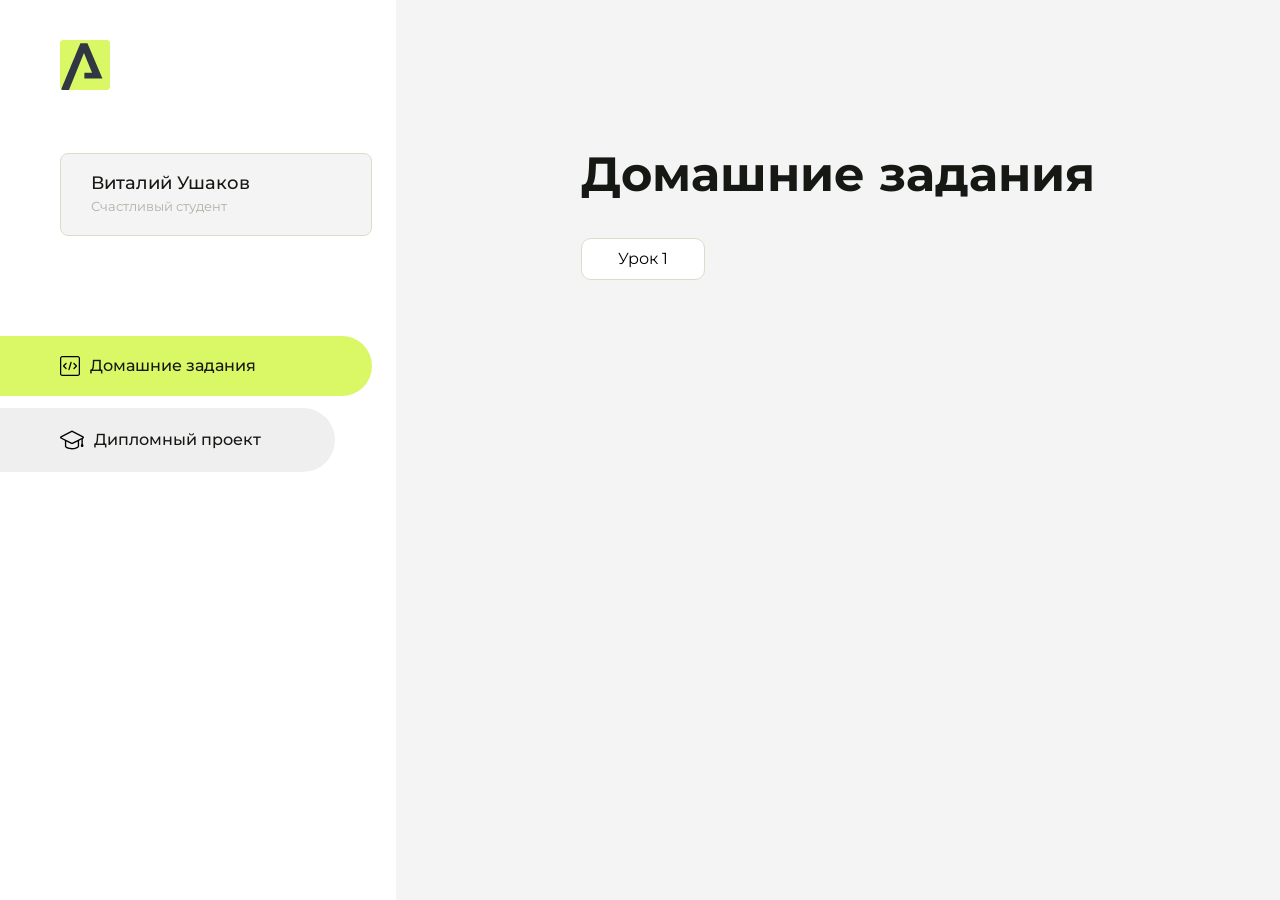
==== index.html @ 98d68523 "Add files via upload" ====
<!DOCTYPE html>
<html lang="en">
<head>
    <meta charset="UTF-8">
    <meta name="viewport" content="width=device-width, initial-scale=1.0">
    <title>Домашняя работа</title>
    <link rel="shortcut icon" href="src/logo.ico" type="image/x-icon">
    <link rel="preconnect" href="https://fonts.googleapis.com">
    <link rel="preconnect" href="https://fonts.gstatic.com" crossorigin>
    <link href="https://fonts.googleapis.com/css2?family=Montserrat:wght@400;500;700&family=Rubik:wght@500&display=swap"
          rel="stylesheet">
    <link rel="stylesheet" href="src/style.css">
</head>
<body id="body">
<div class="overlay" id="overlay"></div>
<div class="layout">
    <div class="burger" id="burger">
        <svg viewBox="0 0 24 24" fill="none" xmlns="http://www.w3.org/2000/svg">
            <g id="SVGRepo_bgCarrier" stroke-width="0"></g>
            <g id="SVGRepo_tracerCarrier" stroke-linecap="round" stroke-linejoin="round"></g>
            <g id="SVGRepo_iconCarrier">
                <path d="M4 18L20 18" stroke="#DAF765" stroke-width="2" stroke-linecap="round"></path>
                <path d="M4 12L20 12" stroke="#DAF765" stroke-width="2" stroke-linecap="round"></path>
                <path d="M4 6L20 6" stroke="#DAF765" stroke-width="2" stroke-linecap="round"></path>
            </g>
        </svg>
    </div>
    <aside class="sidebar" id="sidebar">
        <div class="sidebar__inner">
            <div class="logo">
                <svg width="50" height="50" viewBox="0 0 50 50" fill="none" xmlns="http://www.w3.org/2000/svg">
                    <g clip-path="url(#clip0_513_74730)">
                        <path d="M46.17 -0.257004H3.83C1.57281 -0.257004 -0.257 1.57281 -0.257 3.83V46.17C-0.257 48.4272 1.57281 50.257 3.83 50.257H46.17C48.4272 50.257 50.257 48.4272 50.257 46.17V3.83C50.257 1.57281 48.4272 -0.257004 46.17 -0.257004Z"
                              fill="#DAF765"/>
                        <path d="M24.375 38.4H42.461L27.441 3.1585H20.4355C20.4355 3.1585 6.7895 35.881 1.1945 49.294C2.015 50.0275 3.0945 50.257 3.6945 50.257H8.8445L23.954 13.07L32.0465 32.8285H24.375V38.4Z"
                              fill="#323843"/>
                    </g>
                    <defs>
                        <clipPath id="clip0_513_74730">
                            <rect width="50" height="50" fill="white"/>
                        </clipPath>
                    </defs>
                </svg>
            </div>
            <div class="sidebar__user">
                <div class="sidebar__name">Виталий Ушаков</div>
                <div class="sidebar__text">Счастливый студент</div>
            </div>
            <div class="sidebar__tabs">
                <div class="sidebar__item">
                    <button class="sidebar__button active" id="tasks">
                        <svg xmlns="http://www.w3.org/2000/svg" width="20" height="20" viewBox="0 0 20 20" fill="none">
                            <g clip-path="url(#clip0_704_74543)">
                                <path d="M17.7083 20H2.29167C1.0275 20 0 18.9725 0 17.7083V2.29167C0 1.0275 1.0275 0 2.29167 0H17.7083C18.9725 0 20 1.0275 20 2.29167V17.7083C20 18.9725 18.9725 20 17.7083 20ZM2.29167 1.25C1.7175 1.25 1.25 1.7175 1.25 2.29167V17.7083C1.25 18.2825 1.7175 18.75 2.29167 18.75H17.7083C18.2825 18.75 18.75 18.2825 18.75 17.7083V2.29167C18.75 1.7175 18.2825 1.25 17.7083 1.25H2.29167Z"
                                      fill="black"/>
                                <path d="M6.04167 13.125C5.88167 13.125 5.72167 13.0642 5.6 12.9417L3.1 10.4417C2.85583 10.1975 2.85583 9.80167 3.1 9.5575L5.6 7.0575C5.84417 6.81333 6.24 6.81333 6.48417 7.0575C6.72833 7.30167 6.72833 7.6975 6.48417 7.94167L4.42583 10L6.48417 12.0583C6.72833 12.3025 6.72833 12.6983 6.48417 12.9425C6.36167 13.0642 6.20167 13.125 6.04167 13.125Z"
                                      fill="black"/>
                                <path d="M8.95833 14.1667C8.9 14.1667 8.84 14.1583 8.78167 14.1417C8.45083 14.0442 8.26083 13.6967 8.35833 13.3658L10.4417 6.28251C10.5392 5.95084 10.8892 5.76417 11.2175 5.85917C11.5483 5.95667 11.7383 6.30417 11.6408 6.63501L9.5575 13.7183C9.47833 13.9908 9.22833 14.1667 8.95833 14.1667Z"
                                      fill="black"/>
                                <path d="M13.9583 13.125C13.7983 13.125 13.6383 13.0642 13.5167 12.9417C13.2725 12.6975 13.2725 12.3017 13.5167 12.0575L15.575 9.99916L13.5167 7.94083C13.2725 7.69666 13.2725 7.30083 13.5167 7.05666C13.7608 6.81249 14.1567 6.81249 14.4008 7.05666L16.9008 9.55666C17.145 9.80083 17.145 10.1967 16.9008 10.4408L14.4008 12.9408C14.2783 13.0642 14.1183 13.125 13.9583 13.125Z"
                                      fill="black"/>
                            </g>
                            <defs>
                                <clipPath id="clip0_704_74543">
                                    <rect width="20" height="20" fill="white"/>
                                </clipPath>
                            </defs>
                        </svg>
                        <span>Домашние задания</span></button>
                </div>
                <div class="sidebar__item">
                    <button class="sidebar__button" id="diplom">
                        <svg xmlns="http://www.w3.org/2000/svg" width="24" height="24" viewBox="0 0 24 24" fill="none">
                            <g clip-path="url(#clip0_704_74553)">
                                <path d="M23.2628 10.5971C23.7176 10.365 24 9.90375 24 9.39337C24 8.883 23.7176 8.42175 23.2628 8.18962L12.6135 2.75362C12.2291 2.55824 11.7705 2.55787 11.3854 2.75399L0.736875 8.19C0.282375 8.42175 0 8.883 0 9.39337C0 9.90375 0.282375 10.365 0.736875 10.5971L4.89038 12.7177V18.2074C4.89038 19.8154 8.412 21.393 12 21.393C15.5884 21.393 19.1096 19.815 19.1096 18.2074V12.7174L21.4609 11.517V15.8017L20.901 17.2305C20.7409 17.6389 20.7934 18.0994 21.0405 18.4616C21.2876 18.8246 21.6979 19.041 22.1366 19.041C22.5754 19.041 22.9852 18.8246 23.2324 18.462C23.4795 18.099 23.532 17.6385 23.3719 17.2301L22.8124 15.8021V10.827L23.2628 10.5971ZM17.7623 18.1721C17.6198 18.6375 15.3491 20.0419 12 20.0419C8.65088 20.0419 6.38025 18.6375 6.2415 18.2074V12.3037L6.23887 12.3019C6.23812 12.057 6.1065 11.8207 5.87325 11.7019L1.3515 9.39337L12 3.95737L22.6489 9.39337L12 14.8294L5.87325 11.7019C5.54063 11.5331 4.6695 11.6674 4.5 12C4.33012 12.3322 4.55813 12.5479 4.89038 12.7177L11.3857 16.0331C11.5781 16.1314 11.7889 16.1805 12 16.1805C12.2107 16.1805 12.4222 16.1314 12.6146 16.0331L17.7593 13.407L17.7623 18.1721Z"
                                      fill="black"/>
                            </g>
                            <defs>
                                <clipPath id="clip0_704_74553">
                                    <rect width="24" height="24" fill="white"/>
                                </clipPath>
                            </defs>
                        </svg>
                        <span>Дипломный проект</span></button>
                </div>
            </div>
        </div>

    </aside>
    <div class="content">
        <div class="container">
            <div class="content__block" id="tasksBlock">
                <div class="content__title">Домашние задания</div>
                <ul class="content__list">
                    <li class="content__list-item">
                        <a href="lesson1/index.html">Урок 1</a>
                    </li>
                </ul>
            </div>
            <div class="content__block hidden" id="diplomBlock">
                <div class="content__title">Дипломный проект</div>
                <div class="content__list-diplom">
                    <a href="ПАПКА-С-НОМЕРОМ-УРОКА">Ссылка на ДЗ</a>
                </div>
                <div class="content__decor">
                    <div class="content__decor-text">Давай проверим, чему ты научился!</div>
                    <div class="content__decor-img">
                        <img src="src/decor.png" alt="decor">
                    </div>
                </div>
            </div>
        </div>
    </div>
</div>
<script src="src/index.js"></script>
</body>
</html>
---- src/style.css ----
*{padding: 0;margin: 0;border: 0;}
*,*:before,*:after{-webkit-box-sizing: border-box;box-sizing: border-box;}
:focus,:active{outline: none;}
a:focus,a:active{outline: none;}
nav,footer,header,aside{display: block;}
html,body{
    height:100%;width:100%;
    font-size:100%;line-height:1;-ms-text-size-adjust:100%;-moz-text-size-adjust:100%;-webkit-text-size-adjust:100%;}
input,button,textarea{font-family:inherit;}
input::-ms-clear{display: none;}
button{cursor: pointer;}
button::-moz-focus-inner{padding:0;border:0;}
a,a:visited{text-decoration: none;}
a:hover{text-decoration: none;}
ul li{list-style: none;}
img{vertical-align: top;}
h1,h2,h3,h4,h5,h6{font-size:inherit;font-weight: inherit;}
a{color:inherit;}



body {
    font-family: "Montserrat",SansSerif;
    color: black;
}

body.overflow {
    overflow: hidden;
}



.layout {
    display: -webkit-box;
    display: -ms-flexbox;
    display: flex;
    min-height: 100vh;
}

.sidebar {
    padding: 40px 24px 40px 0;
    -ms-flex-negative: 0;
    flex-shrink: 0;
    background-color: white;
}



.content {
    -webkit-box-flex: 1;
    -ms-flex-positive: 1;
    flex-grow: 1;
    background-color: #F4F4F4;
}

.container {
    display: -webkit-box;
    display: -ms-flexbox;
    display: flex;
    -webkit-box-orient: vertical;
    -webkit-box-direction: normal;
    -ms-flex-direction: column;
    flex-direction: column;
    -webkit-box-pack: center;
    -ms-flex-pack: center;
    justify-content: center;
    -webkit-box-align: center;
    -ms-flex-align: center;
    align-items: center;
    padding: 150px 60px 80px 60px;
}


.logo {
    margin-left: 60px;
    margin-bottom: 60px;
}

.sidebar__user {
    background-color: #F4F4F4;
    padding: 20px 30px;
    margin-left: 60px;
    margin-bottom: 100px;
    border-radius: 8px;
    border: 1px solid #DADEC9;
}

.sidebar__name {
    color:#161814;
    font-size: 18px;
    font-weight: 500;
    margin-bottom: 6px;
}

.sidebar__text {
    color: #AFB1A7;
    font-size: 13px;
    font-weight: 400;
    line-height: 130%; /* 16.9px */
}

.sidebar__item {
    width: 372px;
}

.sidebar__button {
    display: -webkit-box;
    display: -ms-flexbox;
    display: flex;
    -webkit-box-align: center;
    -ms-flex-align: center;
    align-items: center;
    gap: 10px;
    padding: 20px 60px;
    margin-bottom: 12px;
    border-radius: 0px 100px 100px 0px;
    -webkit-transition: all .5s;
    -o-transition: all .5s;
    transition: all .5s;
    cursor: pointer;
    width: 90%;
    color:#161814;
    font-size: 16px;
    font-weight: 500;
}

.sidebar__button.active , .sidebar__button:hover {
    width: 100%;
    background-color: #DAF765;
}


.content__title {
    color: #161814;
    font-size: 48px;
    font-weight: 700;
    margin-bottom: 40px;
}

.content__list {
    display: -webkit-box;
    display: -ms-flexbox;
    display: flex;
    -webkit-box-align: center;
    -ms-flex-align: center;
    align-items: center;
    -ms-flex-wrap: wrap;
    flex-wrap: wrap;
    gap: 20px;
}



.content__list-item  {
    cursor: pointer;
    padding: 12px 18px;
    background-color: #fff;
    border-radius: 10px;
    border: 1px solid #DADEC9;
    -webkit-transition: all .3s;
    -o-transition: all .3s;
    transition: all .3s;
}

.content__list-item:hover,.content__list-diplom:hover {
    background-color: #AFB1A7;
}

li a {
    padding: 12px 18px;

}


.content__list-diplom {
    -webkit-transition: all .3s;
    -o-transition: all .3s;
    transition: all .3s;
    display: inline-block;
    padding: 12px 18px;
    background-color: #fff;
    border-radius: 10px;
    border: 1px solid #DADEC9;
}

.content__decor {
    display: -webkit-box;
    display: -ms-flexbox;
    display: flex;
    -webkit-box-align: center;
    -ms-flex-align: center;
    align-items: center;
}

.content__decor-text {
    color:#BEDD44;
    font-size: 36px;
    font-weight: 700;
    line-height: 110%; /* 39.6px */
}

.content__block {
    max-width: 1200px;
}

.content__block.hidden {
    display: none;
}

.content__decor-img img{
    width: 100%;
}

.burger {
    display: none;
    padding: 5px;
    position: fixed;
    top: 3%;
    right: 7%;
    width: 40px;
    height: 40px;
    background-color: #161814;
    border-radius: 50%;
    z-index: 10;
    border: 1px solid #DAF765;
}

@media (max-width: 768px) {
    .burger {
        display: block;
    }

    .sidebar {
        -webkit-transition: all .3s;
        -o-transition: all .3s;
        transition: all .3s;
        -webkit-transform: translateX(-100%);
        -ms-transform: translateX(-100%);
        transform: translateX(-100%);
        position: fixed;
        top: 0;
        left: 0;
        bottom: 0;
        z-index: 5;
    }

    .sidebar.show {
        -webkit-transform: translateX(0%);
        -ms-transform: translateX(0%);
        transform: translateX(0%);
    }

    .overlay {
        opacity: 0;
        pointer-events: none;
        -webkit-transition: all .3s;
        -o-transition: all .3s;
        transition: all .3s;
        position: absolute;
        top: 0;
        right: 0;
        left: 0;
        bottom: 0;
        z-index: 3;
        background-color: #000000e0;
    }

    .overlay.show {
        opacity: 1;
        pointer-events: all;
    }

    .container {
        padding: 40px 20px;
        min-height: 100%;
    }

    .content__decor {
        margin-top: 20px;
        -webkit-box-orient: vertical;
        -webkit-box-direction: normal;
        -ms-flex-direction: column;
        flex-direction: column;
    }
}

@media (max-width: 400px) {
    .sidebar__user {
        margin-left: 0;
    }
}
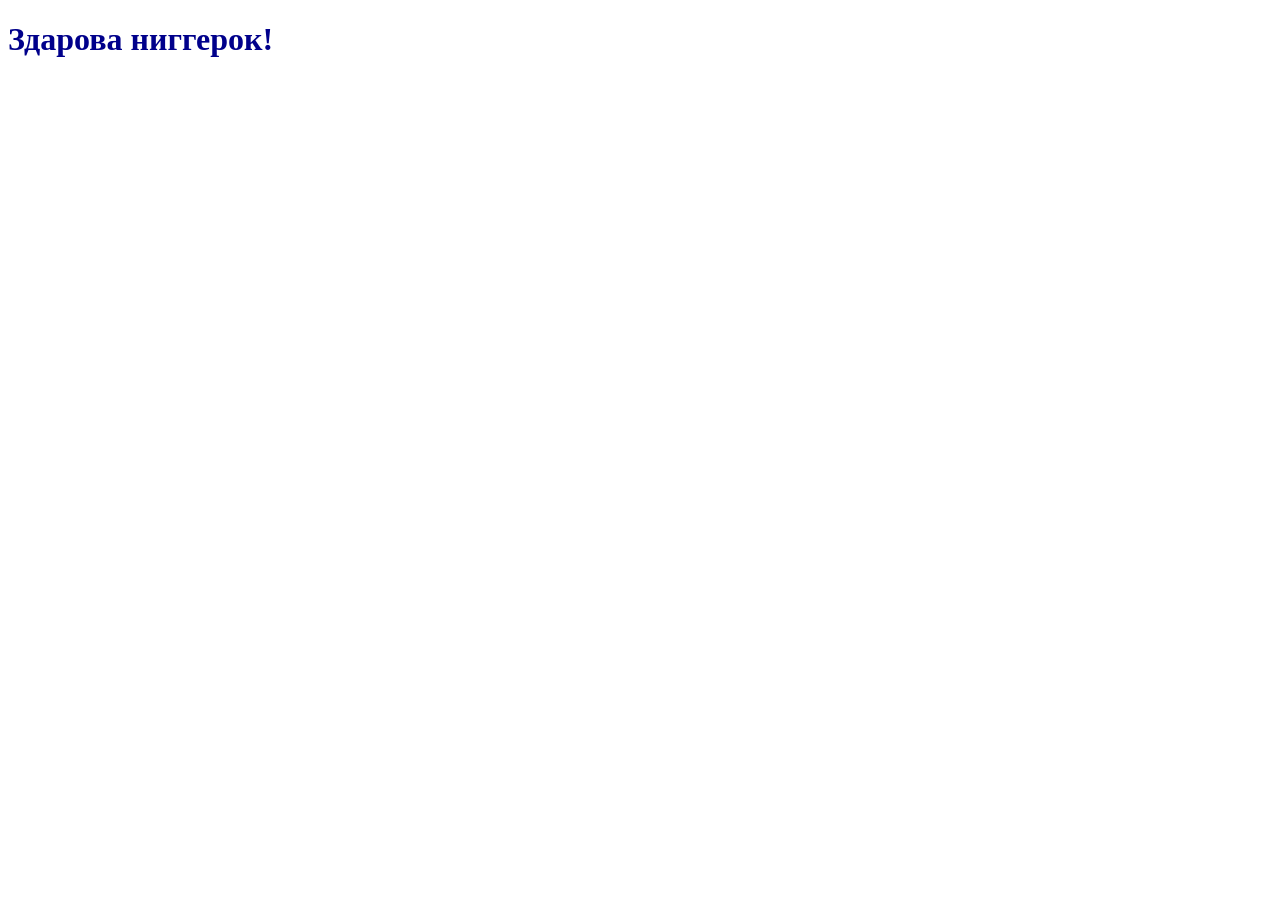
==== commit 7e4e8d75: "dfgdg" ====
--- a/index.html
+++ b/index.html
@@ -3,115 +3,13 @@
 <head>
     <meta charset="UTF-8">
     <meta name="viewport" content="width=device-width, initial-scale=1.0">
-    <title>Домашняя работа</title>
-    <link rel="shortcut icon" href="src/logo.ico" type="image/x-icon">
-    <link rel="preconnect" href="https://fonts.googleapis.com">
-    <link rel="preconnect" href="https://fonts.gstatic.com" crossorigin>
-    <link href="https://fonts.googleapis.com/css2?family=Montserrat:wght@400;500;700&family=Rubik:wght@500&display=swap"
-          rel="stylesheet">
-    <link rel="stylesheet" href="src/style.css">
+    <meta name="keywords" content="пицца, доставка, москва">
+    <title>первый сайт</title>
+    <link rel="stylesheet" href="style.css">
+    <script src="script.js"></script>
 </head>
-<body id="body">
-<div class="overlay" id="overlay"></div>
-<div class="layout">
-    <div class="burger" id="burger">
-        <svg viewBox="0 0 24 24" fill="none" xmlns="http://www.w3.org/2000/svg">
-            <g id="SVGRepo_bgCarrier" stroke-width="0"></g>
-            <g id="SVGRepo_tracerCarrier" stroke-linecap="round" stroke-linejoin="round"></g>
-            <g id="SVGRepo_iconCarrier">
-                <path d="M4 18L20 18" stroke="#DAF765" stroke-width="2" stroke-linecap="round"></path>
-                <path d="M4 12L20 12" stroke="#DAF765" stroke-width="2" stroke-linecap="round"></path>
-                <path d="M4 6L20 6" stroke="#DAF765" stroke-width="2" stroke-linecap="round"></path>
-            </g>
-        </svg>
-    </div>
-    <aside class="sidebar" id="sidebar">
-        <div class="sidebar__inner">
-            <div class="logo">
-                <svg width="50" height="50" viewBox="0 0 50 50" fill="none" xmlns="http://www.w3.org/2000/svg">
-                    <g clip-path="url(#clip0_513_74730)">
-                        <path d="M46.17 -0.257004H3.83C1.57281 -0.257004 -0.257 1.57281 -0.257 3.83V46.17C-0.257 48.4272 1.57281 50.257 3.83 50.257H46.17C48.4272 50.257 50.257 48.4272 50.257 46.17V3.83C50.257 1.57281 48.4272 -0.257004 46.17 -0.257004Z"
-                              fill="#DAF765"/>
-                        <path d="M24.375 38.4H42.461L27.441 3.1585H20.4355C20.4355 3.1585 6.7895 35.881 1.1945 49.294C2.015 50.0275 3.0945 50.257 3.6945 50.257H8.8445L23.954 13.07L32.0465 32.8285H24.375V38.4Z"
-                              fill="#323843"/>
-                    </g>
-                    <defs>
-                        <clipPath id="clip0_513_74730">
-                            <rect width="50" height="50" fill="white"/>
-                        </clipPath>
-                    </defs>
-                </svg>
-            </div>
-            <div class="sidebar__user">
-                <div class="sidebar__name">Виталий Ушаков</div>
-                <div class="sidebar__text">Счастливый студент</div>
-            </div>
-            <div class="sidebar__tabs">
-                <div class="sidebar__item">
-                    <button class="sidebar__button active" id="tasks">
-                        <svg xmlns="http://www.w3.org/2000/svg" width="20" height="20" viewBox="0 0 20 20" fill="none">
-                            <g clip-path="url(#clip0_704_74543)">
-                                <path d="M17.7083 20H2.29167C1.0275 20 0 18.9725 0 17.7083V2.29167C0 1.0275 1.0275 0 2.29167 0H17.7083C18.9725 0 20 1.0275 20 2.29167V17.7083C20 18.9725 18.9725 20 17.7083 20ZM2.29167 1.25C1.7175 1.25 1.25 1.7175 1.25 2.29167V17.7083C1.25 18.2825 1.7175 18.75 2.29167 18.75H17.7083C18.2825 18.75 18.75 18.2825 18.75 17.7083V2.29167C18.75 1.7175 18.2825 1.25 17.7083 1.25H2.29167Z"
-                                      fill="black"/>
-                                <path d="M6.04167 13.125C5.88167 13.125 5.72167 13.0642 5.6 12.9417L3.1 10.4417C2.85583 10.1975 2.85583 9.80167 3.1 9.5575L5.6 7.0575C5.84417 6.81333 6.24 6.81333 6.48417 7.0575C6.72833 7.30167 6.72833 7.6975 6.48417 7.94167L4.42583 10L6.48417 12.0583C6.72833 12.3025 6.72833 12.6983 6.48417 12.9425C6.36167 13.0642 6.20167 13.125 6.04167 13.125Z"
-                                      fill="black"/>
-                                <path d="M8.95833 14.1667C8.9 14.1667 8.84 14.1583 8.78167 14.1417C8.45083 14.0442 8.26083 13.6967 8.35833 13.3658L10.4417 6.28251C10.5392 5.95084 10.8892 5.76417 11.2175 5.85917C11.5483 5.95667 11.7383 6.30417 11.6408 6.63501L9.5575 13.7183C9.47833 13.9908 9.22833 14.1667 8.95833 14.1667Z"
-                                      fill="black"/>
-                                <path d="M13.9583 13.125C13.7983 13.125 13.6383 13.0642 13.5167 12.9417C13.2725 12.6975 13.2725 12.3017 13.5167 12.0575L15.575 9.99916L13.5167 7.94083C13.2725 7.69666 13.2725 7.30083 13.5167 7.05666C13.7608 6.81249 14.1567 6.81249 14.4008 7.05666L16.9008 9.55666C17.145 9.80083 17.145 10.1967 16.9008 10.4408L14.4008 12.9408C14.2783 13.0642 14.1183 13.125 13.9583 13.125Z"
-                                      fill="black"/>
-                            </g>
-                            <defs>
-                                <clipPath id="clip0_704_74543">
-                                    <rect width="20" height="20" fill="white"/>
-                                </clipPath>
-                            </defs>
-                        </svg>
-                        <span>Домашние задания</span></button>
-                </div>
-                <div class="sidebar__item">
-                    <button class="sidebar__button" id="diplom">
-                        <svg xmlns="http://www.w3.org/2000/svg" width="24" height="24" viewBox="0 0 24 24" fill="none">
-                            <g clip-path="url(#clip0_704_74553)">
-                                <path d="M23.2628 10.5971C23.7176 10.365 24 9.90375 24 9.39337C24 8.883 23.7176 8.42175 23.2628 8.18962L12.6135 2.75362C12.2291 2.55824 11.7705 2.55787 11.3854 2.75399L0.736875 8.19C0.282375 8.42175 0 8.883 0 9.39337C0 9.90375 0.282375 10.365 0.736875 10.5971L4.89038 12.7177V18.2074C4.89038 19.8154 8.412 21.393 12 21.393C15.5884 21.393 19.1096 19.815 19.1096 18.2074V12.7174L21.4609 11.517V15.8017L20.901 17.2305C20.7409 17.6389 20.7934 18.0994 21.0405 18.4616C21.2876 18.8246 21.6979 19.041 22.1366 19.041C22.5754 19.041 22.9852 18.8246 23.2324 18.462C23.4795 18.099 23.532 17.6385 23.3719 17.2301L22.8124 15.8021V10.827L23.2628 10.5971ZM17.7623 18.1721C17.6198 18.6375 15.3491 20.0419 12 20.0419C8.65088 20.0419 6.38025 18.6375 6.2415 18.2074V12.3037L6.23887 12.3019C6.23812 12.057 6.1065 11.8207 5.87325 11.7019L1.3515 9.39337L12 3.95737L22.6489 9.39337L12 14.8294L5.87325 11.7019C5.54063 11.5331 4.6695 11.6674 4.5 12C4.33012 12.3322 4.55813 12.5479 4.89038 12.7177L11.3857 16.0331C11.5781 16.1314 11.7889 16.1805 12 16.1805C12.2107 16.1805 12.4222 16.1314 12.6146 16.0331L17.7593 13.407L17.7623 18.1721Z"
-                                      fill="black"/>
-                            </g>
-                            <defs>
-                                <clipPath id="clip0_704_74553">
-                                    <rect width="24" height="24" fill="white"/>
-                                </clipPath>
-                            </defs>
-                        </svg>
-                        <span>Дипломный проект</span></button>
-                </div>
-            </div>
-        </div>
-
-    </aside>
-    <div class="content">
-        <div class="container">
-            <div class="content__block" id="tasksBlock">
-                <div class="content__title">Домашние задания</div>
-                <ul class="content__list">
-                    <li class="content__list-item">
-                        <a href="lesson1/index.html">Урок 1</a>
-                    </li>
-                </ul>
-            </div>
-            <div class="content__block hidden" id="diplomBlock">
-                <div class="content__title">Дипломный проект</div>
-                <div class="content__list-diplom">
-                    <a href="ПАПКА-С-НОМЕРОМ-УРОКА">Ссылка на ДЗ</a>
-                </div>
-                <div class="content__decor">
-                    <div class="content__decor-text">Давай проверим, чему ты научился!</div>
-                    <div class="content__decor-img">
-                        <img src="src/decor.png" alt="decor">
-                    </div>
-                </div>
-            </div>
-        </div>
-    </div>
-</div>
-<script src="src/index.js"></script>
+<body>
+    <h1>Здарова ниггерок!</h1>
+    <img src="https://static.tildacdn.com/tild3566-3537-4733-b033-373433326232/Group_9.svg" alt="">
 </body>
-</html>
+</html>
--- a/style.css
+++ b/style.css
@@ -0,0 +1,3 @@
+h1 {
+    color: darkblue;
+}
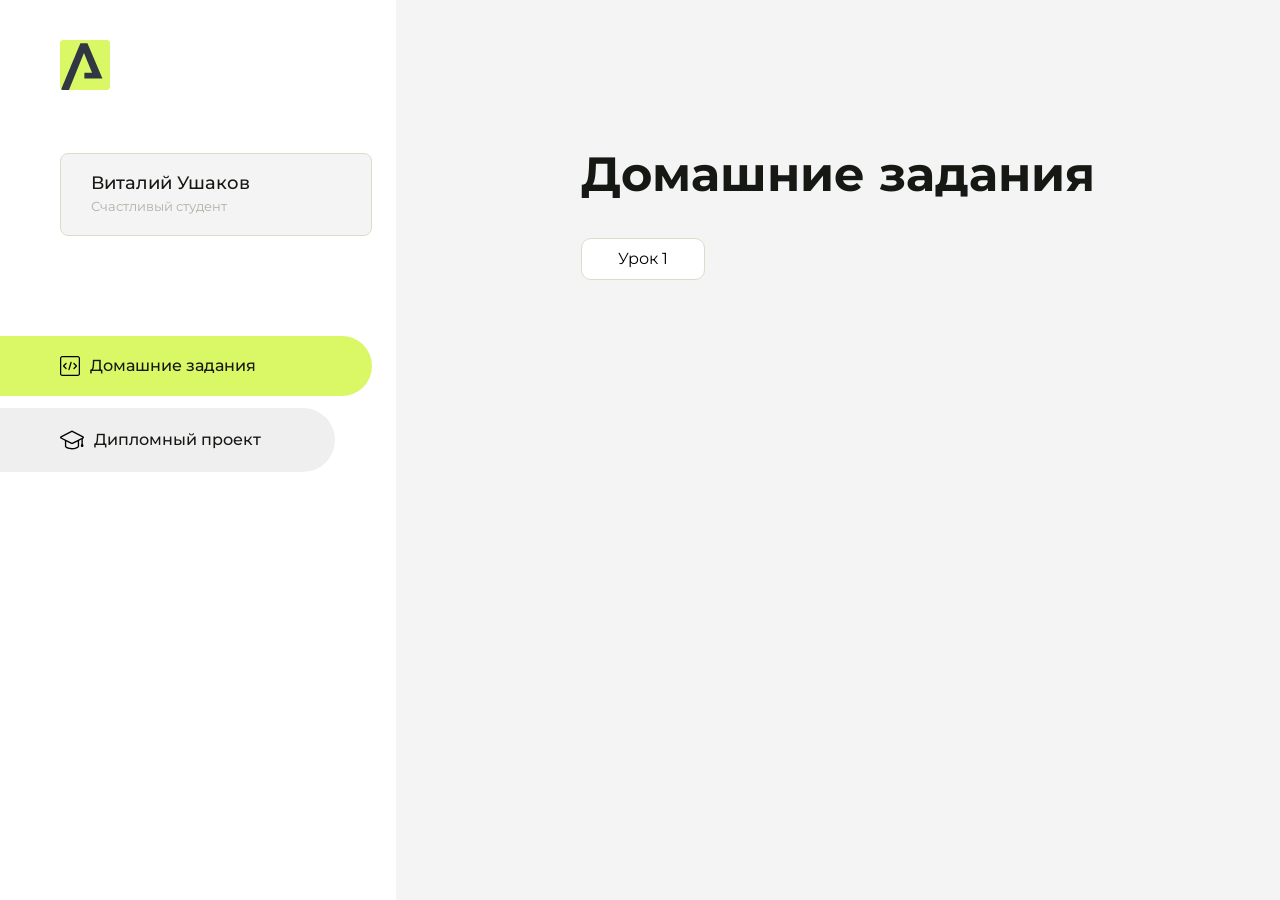
==== commit ebb50730: "Add files via upload" ====
--- a/index.html
+++ b/index.html
@@ -3,13 +3,115 @@
 <head>
     <meta charset="UTF-8">
     <meta name="viewport" content="width=device-width, initial-scale=1.0">
-    <meta name="keywords" content="пицца, доставка, москва">
-    <title>первый сайт</title>
-    <link rel="stylesheet" href="style.css">
-    <script src="script.js"></script>
+    <title>Домашняя работа</title>
+    <link rel="shortcut icon" href="src/logo.ico" type="image/x-icon">
+    <link rel="preconnect" href="https://fonts.googleapis.com">
+    <link rel="preconnect" href="https://fonts.gstatic.com" crossorigin>
+    <link href="https://fonts.googleapis.com/css2?family=Montserrat:wght@400;500;700&family=Rubik:wght@500&display=swap"
+          rel="stylesheet">
+    <link rel="stylesheet" href="src/style.css">
 </head>
-<body>
-    <h1>Здарова ниггерок!</h1>
-    <img src="https://static.tildacdn.com/tild3566-3537-4733-b033-373433326232/Group_9.svg" alt="">
+<body id="body">
+<div class="overlay" id="overlay"></div>
+<div class="layout">
+    <div class="burger" id="burger">
+        <svg viewBox="0 0 24 24" fill="none" xmlns="http://www.w3.org/2000/svg">
+            <g id="SVGRepo_bgCarrier" stroke-width="0"></g>
+            <g id="SVGRepo_tracerCarrier" stroke-linecap="round" stroke-linejoin="round"></g>
+            <g id="SVGRepo_iconCarrier">
+                <path d="M4 18L20 18" stroke="#DAF765" stroke-width="2" stroke-linecap="round"></path>
+                <path d="M4 12L20 12" stroke="#DAF765" stroke-width="2" stroke-linecap="round"></path>
+                <path d="M4 6L20 6" stroke="#DAF765" stroke-width="2" stroke-linecap="round"></path>
+            </g>
+        </svg>
+    </div>
+    <aside class="sidebar" id="sidebar">
+        <div class="sidebar__inner">
+            <div class="logo">
+                <svg width="50" height="50" viewBox="0 0 50 50" fill="none" xmlns="http://www.w3.org/2000/svg">
+                    <g clip-path="url(#clip0_513_74730)">
+                        <path d="M46.17 -0.257004H3.83C1.57281 -0.257004 -0.257 1.57281 -0.257 3.83V46.17C-0.257 48.4272 1.57281 50.257 3.83 50.257H46.17C48.4272 50.257 50.257 48.4272 50.257 46.17V3.83C50.257 1.57281 48.4272 -0.257004 46.17 -0.257004Z"
+                              fill="#DAF765"/>
+                        <path d="M24.375 38.4H42.461L27.441 3.1585H20.4355C20.4355 3.1585 6.7895 35.881 1.1945 49.294C2.015 50.0275 3.0945 50.257 3.6945 50.257H8.8445L23.954 13.07L32.0465 32.8285H24.375V38.4Z"
+                              fill="#323843"/>
+                    </g>
+                    <defs>
+                        <clipPath id="clip0_513_74730">
+                            <rect width="50" height="50" fill="white"/>
+                        </clipPath>
+                    </defs>
+                </svg>
+            </div>
+            <div class="sidebar__user">
+                <div class="sidebar__name">Виталий Ушаков</div>
+                <div class="sidebar__text">Счастливый студент</div>
+            </div>
+            <div class="sidebar__tabs">
+                <div class="sidebar__item">
+                    <button class="sidebar__button active" id="tasks">
+                        <svg xmlns="http://www.w3.org/2000/svg" width="20" height="20" viewBox="0 0 20 20" fill="none">
+                            <g clip-path="url(#clip0_704_74543)">
+                                <path d="M17.7083 20H2.29167C1.0275 20 0 18.9725 0 17.7083V2.29167C0 1.0275 1.0275 0 2.29167 0H17.7083C18.9725 0 20 1.0275 20 2.29167V17.7083C20 18.9725 18.9725 20 17.7083 20ZM2.29167 1.25C1.7175 1.25 1.25 1.7175 1.25 2.29167V17.7083C1.25 18.2825 1.7175 18.75 2.29167 18.75H17.7083C18.2825 18.75 18.75 18.2825 18.75 17.7083V2.29167C18.75 1.7175 18.2825 1.25 17.7083 1.25H2.29167Z"
+                                      fill="black"/>
+                                <path d="M6.04167 13.125C5.88167 13.125 5.72167 13.0642 5.6 12.9417L3.1 10.4417C2.85583 10.1975 2.85583 9.80167 3.1 9.5575L5.6 7.0575C5.84417 6.81333 6.24 6.81333 6.48417 7.0575C6.72833 7.30167 6.72833 7.6975 6.48417 7.94167L4.42583 10L6.48417 12.0583C6.72833 12.3025 6.72833 12.6983 6.48417 12.9425C6.36167 13.0642 6.20167 13.125 6.04167 13.125Z"
+                                      fill="black"/>
+                                <path d="M8.95833 14.1667C8.9 14.1667 8.84 14.1583 8.78167 14.1417C8.45083 14.0442 8.26083 13.6967 8.35833 13.3658L10.4417 6.28251C10.5392 5.95084 10.8892 5.76417 11.2175 5.85917C11.5483 5.95667 11.7383 6.30417 11.6408 6.63501L9.5575 13.7183C9.47833 13.9908 9.22833 14.1667 8.95833 14.1667Z"
+                                      fill="black"/>
+                                <path d="M13.9583 13.125C13.7983 13.125 13.6383 13.0642 13.5167 12.9417C13.2725 12.6975 13.2725 12.3017 13.5167 12.0575L15.575 9.99916L13.5167 7.94083C13.2725 7.69666 13.2725 7.30083 13.5167 7.05666C13.7608 6.81249 14.1567 6.81249 14.4008 7.05666L16.9008 9.55666C17.145 9.80083 17.145 10.1967 16.9008 10.4408L14.4008 12.9408C14.2783 13.0642 14.1183 13.125 13.9583 13.125Z"
+                                      fill="black"/>
+                            </g>
+                            <defs>
+                                <clipPath id="clip0_704_74543">
+                                    <rect width="20" height="20" fill="white"/>
+                                </clipPath>
+                            </defs>
+                        </svg>
+                        <span>Домашние задания</span></button>
+                </div>
+                <div class="sidebar__item">
+                    <button class="sidebar__button" id="diplom">
+                        <svg xmlns="http://www.w3.org/2000/svg" width="24" height="24" viewBox="0 0 24 24" fill="none">
+                            <g clip-path="url(#clip0_704_74553)">
+                                <path d="M23.2628 10.5971C23.7176 10.365 24 9.90375 24 9.39337C24 8.883 23.7176 8.42175 23.2628 8.18962L12.6135 2.75362C12.2291 2.55824 11.7705 2.55787 11.3854 2.75399L0.736875 8.19C0.282375 8.42175 0 8.883 0 9.39337C0 9.90375 0.282375 10.365 0.736875 10.5971L4.89038 12.7177V18.2074C4.89038 19.8154 8.412 21.393 12 21.393C15.5884 21.393 19.1096 19.815 19.1096 18.2074V12.7174L21.4609 11.517V15.8017L20.901 17.2305C20.7409 17.6389 20.7934 18.0994 21.0405 18.4616C21.2876 18.8246 21.6979 19.041 22.1366 19.041C22.5754 19.041 22.9852 18.8246 23.2324 18.462C23.4795 18.099 23.532 17.6385 23.3719 17.2301L22.8124 15.8021V10.827L23.2628 10.5971ZM17.7623 18.1721C17.6198 18.6375 15.3491 20.0419 12 20.0419C8.65088 20.0419 6.38025 18.6375 6.2415 18.2074V12.3037L6.23887 12.3019C6.23812 12.057 6.1065 11.8207 5.87325 11.7019L1.3515 9.39337L12 3.95737L22.6489 9.39337L12 14.8294L5.87325 11.7019C5.54063 11.5331 4.6695 11.6674 4.5 12C4.33012 12.3322 4.55813 12.5479 4.89038 12.7177L11.3857 16.0331C11.5781 16.1314 11.7889 16.1805 12 16.1805C12.2107 16.1805 12.4222 16.1314 12.6146 16.0331L17.7593 13.407L17.7623 18.1721Z"
+                                      fill="black"/>
+                            </g>
+                            <defs>
+                                <clipPath id="clip0_704_74553">
+                                    <rect width="24" height="24" fill="white"/>
+                                </clipPath>
+                            </defs>
+                        </svg>
+                        <span>Дипломный проект</span></button>
+                </div>
+            </div>
+        </div>
+
+    </aside>
+    <div class="content">
+        <div class="container">
+            <div class="content__block" id="tasksBlock">
+                <div class="content__title">Домашние задания</div>
+                <ul class="content__list">
+                    <li class="content__list-item">
+                        <a href="lesson1/index.html">Урок 1</a>
+                    </li>
+                </ul>
+            </div>
+            <div class="content__block hidden" id="diplomBlock">
+                <div class="content__title">Дипломный проект</div>
+                <div class="content__list-diplom">
+                    <a href="ПАПКА-С-НОМЕРОМ-УРОКА">Ссылка на ДЗ</a>
+                </div>
+                <div class="content__decor">
+                    <div class="content__decor-text">Давай проверим, чему ты научился!</div>
+                    <div class="content__decor-img">
+                        <img src="src/decor.png" alt="decor">
+                    </div>
+                </div>
+            </div>
+        </div>
+    </div>
+</div>
+<script src="src/index.js"></script>
 </body>
-</html>+</html>
--- a/src/style.css
+++ b/src/style.css
@@ -0,0 +1,292 @@
+
+*{padding: 0;margin: 0;border: 0;}
+*,*:before,*:after{-webkit-box-sizing: border-box;box-sizing: border-box;}
+:focus,:active{outline: none;}
+a:focus,a:active{outline: none;}
+nav,footer,header,aside{display: block;}
+html,body{
+    height:100%;width:100%;
+    font-size:100%;line-height:1;-ms-text-size-adjust:100%;-moz-text-size-adjust:100%;-webkit-text-size-adjust:100%;}
+input,button,textarea{font-family:inherit;}
+input::-ms-clear{display: none;}
+button{cursor: pointer;}
+button::-moz-focus-inner{padding:0;border:0;}
+a,a:visited{text-decoration: none;}
+a:hover{text-decoration: none;}
+ul li{list-style: none;}
+img{vertical-align: top;}
+h1,h2,h3,h4,h5,h6{font-size:inherit;font-weight: inherit;}
+a{color:inherit;}
+
+
+
+body {
+    font-family: "Montserrat",SansSerif;
+    color: black;
+}
+
+body.overflow {
+    overflow: hidden;
+}
+
+
+
+.layout {
+    display: -webkit-box;
+    display: -ms-flexbox;
+    display: flex;
+    min-height: 100vh;
+}
+
+.sidebar {
+    padding: 40px 24px 40px 0;
+    -ms-flex-negative: 0;
+    flex-shrink: 0;
+    background-color: white;
+}
+
+
+
+.content {
+    -webkit-box-flex: 1;
+    -ms-flex-positive: 1;
+    flex-grow: 1;
+    background-color: #F4F4F4;
+}
+
+.container {
+    display: -webkit-box;
+    display: -ms-flexbox;
+    display: flex;
+    -webkit-box-orient: vertical;
+    -webkit-box-direction: normal;
+    -ms-flex-direction: column;
+    flex-direction: column;
+    -webkit-box-pack: center;
+    -ms-flex-pack: center;
+    justify-content: center;
+    -webkit-box-align: center;
+    -ms-flex-align: center;
+    align-items: center;
+    padding: 150px 60px 80px 60px;
+}
+
+
+.logo {
+    margin-left: 60px;
+    margin-bottom: 60px;
+}
+
+.sidebar__user {
+    background-color: #F4F4F4;
+    padding: 20px 30px;
+    margin-left: 60px;
+    margin-bottom: 100px;
+    border-radius: 8px;
+    border: 1px solid #DADEC9;
+}
+
+.sidebar__name {
+    color:#161814;
+    font-size: 18px;
+    font-weight: 500;
+    margin-bottom: 6px;
+}
+
+.sidebar__text {
+    color: #AFB1A7;
+    font-size: 13px;
+    font-weight: 400;
+    line-height: 130%; /* 16.9px */
+}
+
+.sidebar__item {
+    width: 372px;
+}
+
+.sidebar__button {
+    display: -webkit-box;
+    display: -ms-flexbox;
+    display: flex;
+    -webkit-box-align: center;
+    -ms-flex-align: center;
+    align-items: center;
+    gap: 10px;
+    padding: 20px 60px;
+    margin-bottom: 12px;
+    border-radius: 0px 100px 100px 0px;
+    -webkit-transition: all .5s;
+    -o-transition: all .5s;
+    transition: all .5s;
+    cursor: pointer;
+    width: 90%;
+    color:#161814;
+    font-size: 16px;
+    font-weight: 500;
+}
+
+.sidebar__button.active , .sidebar__button:hover {
+    width: 100%;
+    background-color: #DAF765;
+}
+
+
+.content__title {
+    color: #161814;
+    font-size: 48px;
+    font-weight: 700;
+    margin-bottom: 40px;
+}
+
+.content__list {
+    display: -webkit-box;
+    display: -ms-flexbox;
+    display: flex;
+    -webkit-box-align: center;
+    -ms-flex-align: center;
+    align-items: center;
+    -ms-flex-wrap: wrap;
+    flex-wrap: wrap;
+    gap: 20px;
+}
+
+
+
+.content__list-item  {
+    cursor: pointer;
+    padding: 12px 18px;
+    background-color: #fff;
+    border-radius: 10px;
+    border: 1px solid #DADEC9;
+    -webkit-transition: all .3s;
+    -o-transition: all .3s;
+    transition: all .3s;
+}
+
+.content__list-item:hover,.content__list-diplom:hover {
+    background-color: #AFB1A7;
+}
+
+li a {
+    padding: 12px 18px;
+
+}
+
+
+.content__list-diplom {
+    -webkit-transition: all .3s;
+    -o-transition: all .3s;
+    transition: all .3s;
+    display: inline-block;
+    padding: 12px 18px;
+    background-color: #fff;
+    border-radius: 10px;
+    border: 1px solid #DADEC9;
+}
+
+.content__decor {
+    display: -webkit-box;
+    display: -ms-flexbox;
+    display: flex;
+    -webkit-box-align: center;
+    -ms-flex-align: center;
+    align-items: center;
+}
+
+.content__decor-text {
+    color:#BEDD44;
+    font-size: 36px;
+    font-weight: 700;
+    line-height: 110%; /* 39.6px */
+}
+
+.content__block {
+    max-width: 1200px;
+}
+
+.content__block.hidden {
+    display: none;
+}
+
+.content__decor-img img{
+    width: 100%;
+}
+
+.burger {
+    display: none;
+    padding: 5px;
+    position: fixed;
+    top: 3%;
+    right: 7%;
+    width: 40px;
+    height: 40px;
+    background-color: #161814;
+    border-radius: 50%;
+    z-index: 10;
+    border: 1px solid #DAF765;
+}
+
+@media (max-width: 768px) {
+    .burger {
+        display: block;
+    }
+
+    .sidebar {
+        -webkit-transition: all .3s;
+        -o-transition: all .3s;
+        transition: all .3s;
+        -webkit-transform: translateX(-100%);
+        -ms-transform: translateX(-100%);
+        transform: translateX(-100%);
+        position: fixed;
+        top: 0;
+        left: 0;
+        bottom: 0;
+        z-index: 5;
+    }
+
+    .sidebar.show {
+        -webkit-transform: translateX(0%);
+        -ms-transform: translateX(0%);
+        transform: translateX(0%);
+    }
+
+    .overlay {
+        opacity: 0;
+        pointer-events: none;
+        -webkit-transition: all .3s;
+        -o-transition: all .3s;
+        transition: all .3s;
+        position: absolute;
+        top: 0;
+        right: 0;
+        left: 0;
+        bottom: 0;
+        z-index: 3;
+        background-color: #000000e0;
+    }
+
+    .overlay.show {
+        opacity: 1;
+        pointer-events: all;
+    }
+
+    .container {
+        padding: 40px 20px;
+        min-height: 100%;
+    }
+
+    .content__decor {
+        margin-top: 20px;
+        -webkit-box-orient: vertical;
+        -webkit-box-direction: normal;
+        -ms-flex-direction: column;
+        flex-direction: column;
+    }
+}
+
+@media (max-width: 400px) {
+    .sidebar__user {
+        margin-left: 0;
+    }
+}
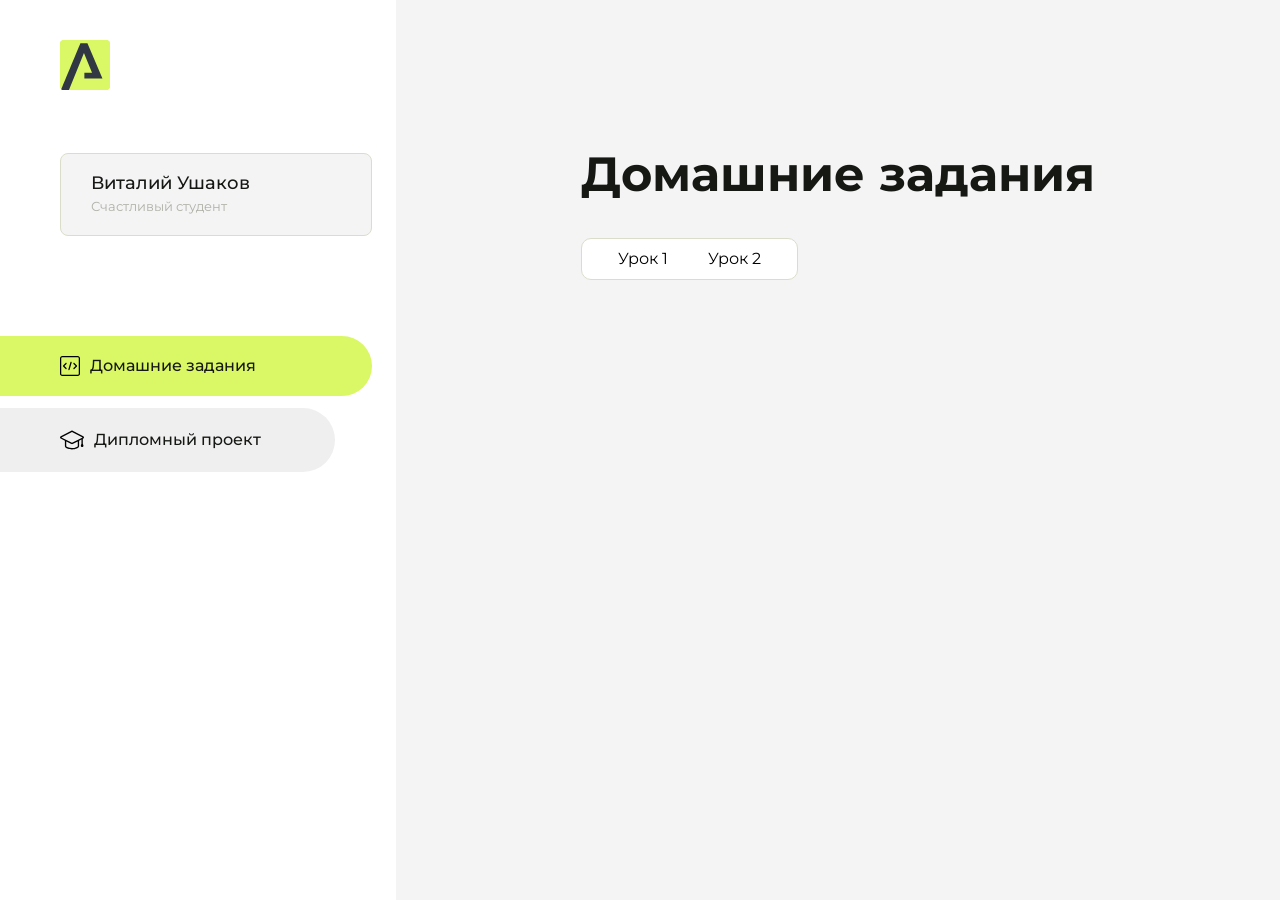
==== commit be5d8a30: "Update index.html" ====
--- a/index.html
+++ b/index.html
@@ -94,6 +94,7 @@
                 <ul class="content__list">
                     <li class="content__list-item">
                         <a href="lesson1/index.html">Урок 1</a>
+                        <a href="lesson2/index.html">Урок 2</a>
                     </li>
                 </ul>
             </div>
@@ -115,3 +116,4 @@
 <script src="src/index.js"></script>
 </body>
 </html>
+
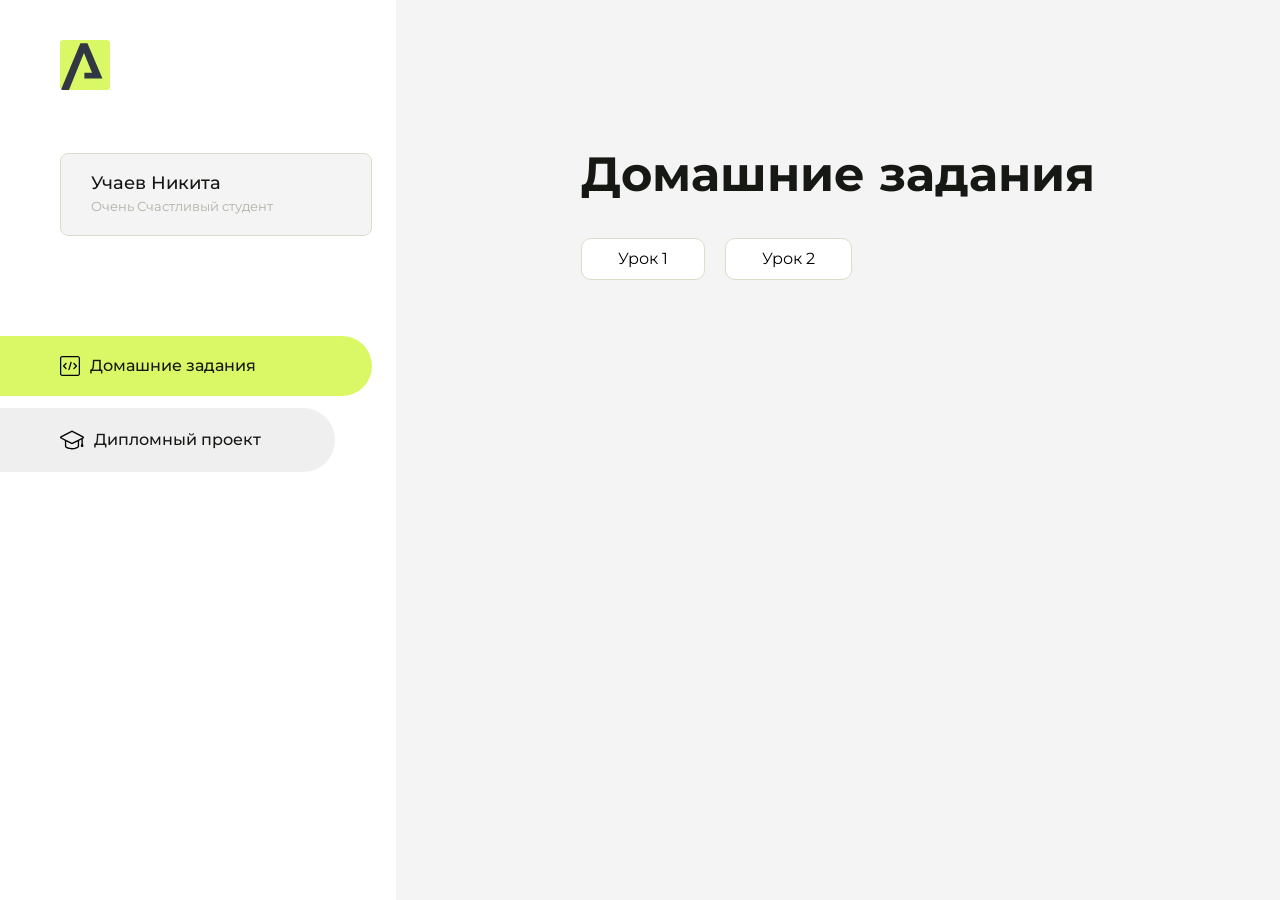
==== commit f39c7b04: "Update index.html" ====
--- a/index.html
+++ b/index.html
@@ -43,8 +43,8 @@
                 </svg>
             </div>
             <div class="sidebar__user">
-                <div class="sidebar__name">Виталий Ушаков</div>
-                <div class="sidebar__text">Счастливый студент</div>
+                <div class="sidebar__name">Учаев Никита</div>
+                <div class="sidebar__text">Очень Счастливый студент</div>
             </div>
             <div class="sidebar__tabs">
                 <div class="sidebar__item">
@@ -94,8 +94,10 @@
                 <ul class="content__list">
                     <li class="content__list-item">
                         <a href="lesson1/index.html">Урок 1</a>
-                        <a href="lesson2/index.html">Урок 2</a>
-                    </li>
+                        </li>
+                    <li class="content__list-item">
+                        <a href="lesson1/index.html">Урок 2</a>
+                         </li>
                 </ul>
             </div>
             <div class="content__block hidden" id="diplomBlock">
@@ -117,3 +119,4 @@
 </body>
 </html>
 
+
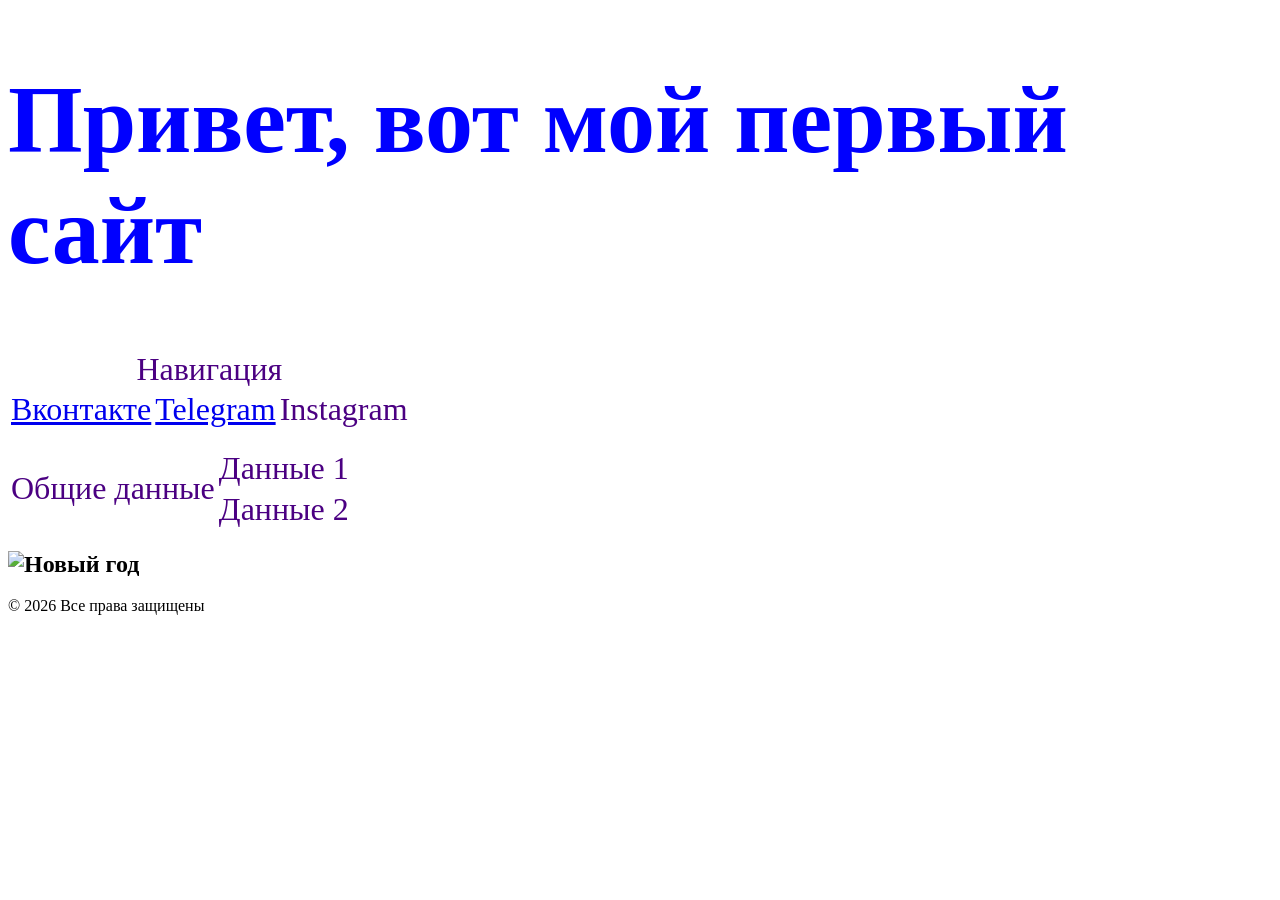
==== commit ec3f2e50: "Add files via upload" ====
--- a/index.html
+++ b/index.html
@@ -1,122 +1,40 @@
 <!DOCTYPE html>
-<html lang="en">
+<html lang="ru">
 <head>
     <meta charset="UTF-8">
     <meta name="viewport" content="width=device-width, initial-scale=1.0">
-    <title>Домашняя работа</title>
-    <link rel="shortcut icon" href="src/logo.ico" type="image/x-icon">
-    <link rel="preconnect" href="https://fonts.googleapis.com">
-    <link rel="preconnect" href="https://fonts.gstatic.com" crossorigin>
-    <link href="https://fonts.googleapis.com/css2?family=Montserrat:wght@400;500;700&family=Rubik:wght@500&display=swap"
-          rel="stylesheet">
-    <link rel="stylesheet" href="src/style.css">
+    <title>Мой крутой сайт</title>
+    <link rel="stylesheet" href="styles.css">
 </head>
-<body id="body">
-<div class="overlay" id="overlay"></div>
-<div class="layout">
-    <div class="burger" id="burger">
-        <svg viewBox="0 0 24 24" fill="none" xmlns="http://www.w3.org/2000/svg">
-            <g id="SVGRepo_bgCarrier" stroke-width="0"></g>
-            <g id="SVGRepo_tracerCarrier" stroke-linecap="round" stroke-linejoin="round"></g>
-            <g id="SVGRepo_iconCarrier">
-                <path d="M4 18L20 18" stroke="#DAF765" stroke-width="2" stroke-linecap="round"></path>
-                <path d="M4 12L20 12" stroke="#DAF765" stroke-width="2" stroke-linecap="round"></path>
-                <path d="M4 6L20 6" stroke="#DAF765" stroke-width="2" stroke-linecap="round"></path>
-            </g>
-        </svg>
-    </div>
-    <aside class="sidebar" id="sidebar">
-        <div class="sidebar__inner">
-            <div class="logo">
-                <svg width="50" height="50" viewBox="0 0 50 50" fill="none" xmlns="http://www.w3.org/2000/svg">
-                    <g clip-path="url(#clip0_513_74730)">
-                        <path d="M46.17 -0.257004H3.83C1.57281 -0.257004 -0.257 1.57281 -0.257 3.83V46.17C-0.257 48.4272 1.57281 50.257 3.83 50.257H46.17C48.4272 50.257 50.257 48.4272 50.257 46.17V3.83C50.257 1.57281 48.4272 -0.257004 46.17 -0.257004Z"
-                              fill="#DAF765"/>
-                        <path d="M24.375 38.4H42.461L27.441 3.1585H20.4355C20.4355 3.1585 6.7895 35.881 1.1945 49.294C2.015 50.0275 3.0945 50.257 3.6945 50.257H8.8445L23.954 13.07L32.0465 32.8285H24.375V38.4Z"
-                              fill="#323843"/>
-                    </g>
-                    <defs>
-                        <clipPath id="clip0_513_74730">
-                            <rect width="50" height="50" fill="white"/>
-                        </clipPath>
-                    </defs>
-                </svg>
-            </div>
-            <div class="sidebar__user">
-                <div class="sidebar__name">Учаев Никита</div>
-                <div class="sidebar__text">Очень Счастливый студент</div>
-            </div>
-            <div class="sidebar__tabs">
-                <div class="sidebar__item">
-                    <button class="sidebar__button active" id="tasks">
-                        <svg xmlns="http://www.w3.org/2000/svg" width="20" height="20" viewBox="0 0 20 20" fill="none">
-                            <g clip-path="url(#clip0_704_74543)">
-                                <path d="M17.7083 20H2.29167C1.0275 20 0 18.9725 0 17.7083V2.29167C0 1.0275 1.0275 0 2.29167 0H17.7083C18.9725 0 20 1.0275 20 2.29167V17.7083C20 18.9725 18.9725 20 17.7083 20ZM2.29167 1.25C1.7175 1.25 1.25 1.7175 1.25 2.29167V17.7083C1.25 18.2825 1.7175 18.75 2.29167 18.75H17.7083C18.2825 18.75 18.75 18.2825 18.75 17.7083V2.29167C18.75 1.7175 18.2825 1.25 17.7083 1.25H2.29167Z"
-                                      fill="black"/>
-                                <path d="M6.04167 13.125C5.88167 13.125 5.72167 13.0642 5.6 12.9417L3.1 10.4417C2.85583 10.1975 2.85583 9.80167 3.1 9.5575L5.6 7.0575C5.84417 6.81333 6.24 6.81333 6.48417 7.0575C6.72833 7.30167 6.72833 7.6975 6.48417 7.94167L4.42583 10L6.48417 12.0583C6.72833 12.3025 6.72833 12.6983 6.48417 12.9425C6.36167 13.0642 6.20167 13.125 6.04167 13.125Z"
-                                      fill="black"/>
-                                <path d="M8.95833 14.1667C8.9 14.1667 8.84 14.1583 8.78167 14.1417C8.45083 14.0442 8.26083 13.6967 8.35833 13.3658L10.4417 6.28251C10.5392 5.95084 10.8892 5.76417 11.2175 5.85917C11.5483 5.95667 11.7383 6.30417 11.6408 6.63501L9.5575 13.7183C9.47833 13.9908 9.22833 14.1667 8.95833 14.1667Z"
-                                      fill="black"/>
-                                <path d="M13.9583 13.125C13.7983 13.125 13.6383 13.0642 13.5167 12.9417C13.2725 12.6975 13.2725 12.3017 13.5167 12.0575L15.575 9.99916L13.5167 7.94083C13.2725 7.69666 13.2725 7.30083 13.5167 7.05666C13.7608 6.81249 14.1567 6.81249 14.4008 7.05666L16.9008 9.55666C17.145 9.80083 17.145 10.1967 16.9008 10.4408L14.4008 12.9408C14.2783 13.0642 14.1183 13.125 13.9583 13.125Z"
-                                      fill="black"/>
-                            </g>
-                            <defs>
-                                <clipPath id="clip0_704_74543">
-                                    <rect width="20" height="20" fill="white"/>
-                                </clipPath>
-                            </defs>
-                        </svg>
-                        <span>Домашние задания</span></button>
-                </div>
-                <div class="sidebar__item">
-                    <button class="sidebar__button" id="diplom">
-                        <svg xmlns="http://www.w3.org/2000/svg" width="24" height="24" viewBox="0 0 24 24" fill="none">
-                            <g clip-path="url(#clip0_704_74553)">
-                                <path d="M23.2628 10.5971C23.7176 10.365 24 9.90375 24 9.39337C24 8.883 23.7176 8.42175 23.2628 8.18962L12.6135 2.75362C12.2291 2.55824 11.7705 2.55787 11.3854 2.75399L0.736875 8.19C0.282375 8.42175 0 8.883 0 9.39337C0 9.90375 0.282375 10.365 0.736875 10.5971L4.89038 12.7177V18.2074C4.89038 19.8154 8.412 21.393 12 21.393C15.5884 21.393 19.1096 19.815 19.1096 18.2074V12.7174L21.4609 11.517V15.8017L20.901 17.2305C20.7409 17.6389 20.7934 18.0994 21.0405 18.4616C21.2876 18.8246 21.6979 19.041 22.1366 19.041C22.5754 19.041 22.9852 18.8246 23.2324 18.462C23.4795 18.099 23.532 17.6385 23.3719 17.2301L22.8124 15.8021V10.827L23.2628 10.5971ZM17.7623 18.1721C17.6198 18.6375 15.3491 20.0419 12 20.0419C8.65088 20.0419 6.38025 18.6375 6.2415 18.2074V12.3037L6.23887 12.3019C6.23812 12.057 6.1065 11.8207 5.87325 11.7019L1.3515 9.39337L12 3.95737L22.6489 9.39337L12 14.8294L5.87325 11.7019C5.54063 11.5331 4.6695 11.6674 4.5 12C4.33012 12.3322 4.55813 12.5479 4.89038 12.7177L11.3857 16.0331C11.5781 16.1314 11.7889 16.1805 12 16.1805C12.2107 16.1805 12.4222 16.1314 12.6146 16.0331L17.7593 13.407L17.7623 18.1721Z"
-                                      fill="black"/>
-                            </g>
-                            <defs>
-                                <clipPath id="clip0_704_74553">
-                                    <rect width="24" height="24" fill="white"/>
-                                </clipPath>
-                            </defs>
-                        </svg>
-                        <span>Дипломный проект</span></button>
-                </div>
-            </div>
-        </div>
+<body>
+<h1> Привет, вот мой первый сайт</h1>
+<p>
+    <table>
+        <caption>Навигация</caption>
+        <tr>
+            <td><a href="https://vk.com/">Вконтакте</a></td>
+            <td><a href="https://t.me/BongoYo">Telegram</a></td>
+            <td><a href="https://instagram.com/BongoYo"></a>Instagram</td>
+        </tr>
+    </table>
+</p>
+<p>
+    <table>
+  <tr>
+    <td rowspan="2">Общие данные</td>
+    <td>Данные 1</td>
+  </tr>
+  <tr>
+    <td>Данные 2</td>
+  </tr>
+</table>
+</p>
+<h2>
+    <img src="images\image.png" alt="Новый год" width="1000">
+</h2>
+    <footer>
+        <p>© 2026 Все права защищены</p>
+    </footer>
 
-    </aside>
-    <div class="content">
-        <div class="container">
-            <div class="content__block" id="tasksBlock">
-                <div class="content__title">Домашние задания</div>
-                <ul class="content__list">
-                    <li class="content__list-item">
-                        <a href="lesson1/index.html">Урок 1</a>
-                        </li>
-                    <li class="content__list-item">
-                        <a href="lesson1/index.html">Урок 2</a>
-                         </li>
-                </ul>
-            </div>
-            <div class="content__block hidden" id="diplomBlock">
-                <div class="content__title">Дипломный проект</div>
-                <div class="content__list-diplom">
-                    <a href="ПАПКА-С-НОМЕРОМ-УРОКА">Ссылка на ДЗ</a>
-                </div>
-                <div class="content__decor">
-                    <div class="content__decor-text">Давай проверим, чему ты научился!</div>
-                    <div class="content__decor-img">
-                        <img src="src/decor.png" alt="decor">
-                    </div>
-                </div>
-            </div>
-        </div>
-    </div>
-</div>
-<script src="src/index.js"></script>
 </body>
-</html>
-
-
+</html>
--- a/styles.css
+++ b/styles.css
@@ -0,0 +1,2 @@
+h1 {color: blue; font-size: 600%;}
+table {color: indigo; font-size: 200%;}
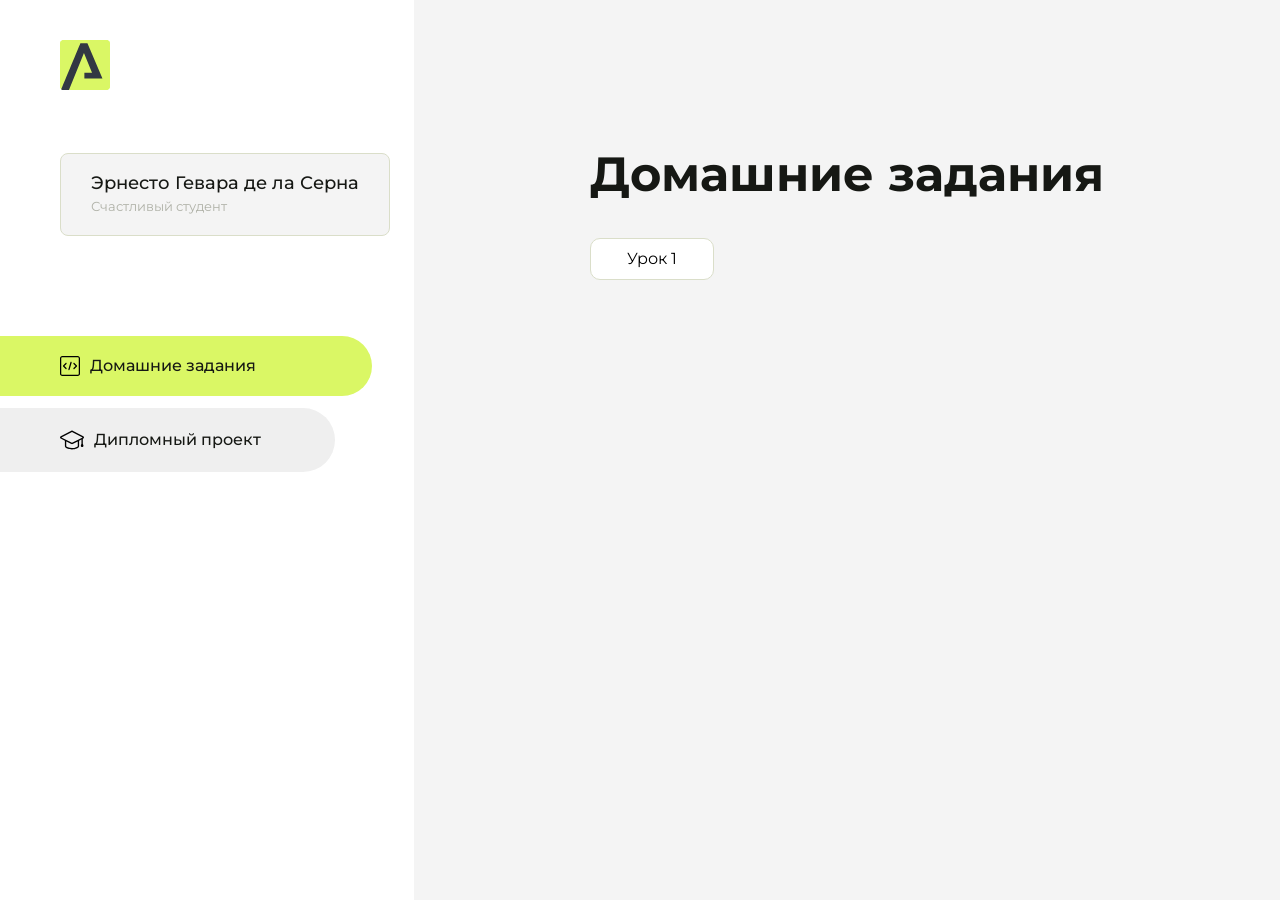
==== commit b107dfac: "Add files via upload" ====
--- a/index.html
+++ b/index.html
@@ -1,40 +1,117 @@
 <!DOCTYPE html>
-<html lang="ru">
+<html lang="en">
 <head>
     <meta charset="UTF-8">
     <meta name="viewport" content="width=device-width, initial-scale=1.0">
-    <title>Мой крутой сайт</title>
-    <link rel="stylesheet" href="styles.css">
+    <title>Домашняя работа</title>
+    <link rel="shortcut icon" href="src/logo.ico" type="image/x-icon">
+    <link rel="preconnect" href="https://fonts.googleapis.com">
+    <link rel="preconnect" href="https://fonts.gstatic.com" crossorigin>
+    <link href="https://fonts.googleapis.com/css2?family=Montserrat:wght@400;500;700&family=Rubik:wght@500&display=swap"
+          rel="stylesheet">
+    <link rel="stylesheet" href="src/style.css">
 </head>
-<body>
-<h1> Привет, вот мой первый сайт</h1>
-<p>
-    <table>
-        <caption>Навигация</caption>
-        <tr>
-            <td><a href="https://vk.com/">Вконтакте</a></td>
-            <td><a href="https://t.me/BongoYo">Telegram</a></td>
-            <td><a href="https://instagram.com/BongoYo"></a>Instagram</td>
-        </tr>
-    </table>
-</p>
-<p>
-    <table>
-  <tr>
-    <td rowspan="2">Общие данные</td>
-    <td>Данные 1</td>
-  </tr>
-  <tr>
-    <td>Данные 2</td>
-  </tr>
-</table>
-</p>
-<h2>
-    <img src="images\image.png" alt="Новый год" width="1000">
-</h2>
-    <footer>
-        <p>© 2026 Все права защищены</p>
-    </footer>
+<body id="body">
+<div class="overlay" id="overlay"></div>
+<div class="layout">
+    <div class="burger" id="burger">
+        <svg viewBox="0 0 24 24" fill="none" xmlns="http://www.w3.org/2000/svg">
+            <g id="SVGRepo_bgCarrier" stroke-width="0"></g>
+            <g id="SVGRepo_tracerCarrier" stroke-linecap="round" stroke-linejoin="round"></g>
+            <g id="SVGRepo_iconCarrier">
+                <path d="M4 18L20 18" stroke="#DAF765" stroke-width="2" stroke-linecap="round"></path>
+                <path d="M4 12L20 12" stroke="#DAF765" stroke-width="2" stroke-linecap="round"></path>
+                <path d="M4 6L20 6" stroke="#DAF765" stroke-width="2" stroke-linecap="round"></path>
+            </g>
+        </svg>
+    </div>
+    <aside class="sidebar" id="sidebar">
+        <div class="sidebar__inner">
+            <div class="logo">
+                <svg width="50" height="50" viewBox="0 0 50 50" fill="none" xmlns="http://www.w3.org/2000/svg">
+                    <g clip-path="url(#clip0_513_74730)">
+                        <path d="M46.17 -0.257004H3.83C1.57281 -0.257004 -0.257 1.57281 -0.257 3.83V46.17C-0.257 48.4272 1.57281 50.257 3.83 50.257H46.17C48.4272 50.257 50.257 48.4272 50.257 46.17V3.83C50.257 1.57281 48.4272 -0.257004 46.17 -0.257004Z"
+                              fill="#DAF765"/>
+                        <path d="M24.375 38.4H42.461L27.441 3.1585H20.4355C20.4355 3.1585 6.7895 35.881 1.1945 49.294C2.015 50.0275 3.0945 50.257 3.6945 50.257H8.8445L23.954 13.07L32.0465 32.8285H24.375V38.4Z"
+                              fill="#323843"/>
+                    </g>
+                    <defs>
+                        <clipPath id="clip0_513_74730">
+                            <rect width="50" height="50" fill="white"/>
+                        </clipPath>
+                    </defs>
+                </svg>
+            </div>
+            <div class="sidebar__user">
+                <div class="sidebar__name">Эрнесто Гевара де ла Серна</div>
+                <div class="sidebar__text">Счастливый студент</div>
+            </div>
+            <div class="sidebar__tabs">
+                <div class="sidebar__item">
+                    <button class="sidebar__button active" id="tasks">
+                        <svg xmlns="http://www.w3.org/2000/svg" width="20" height="20" viewBox="0 0 20 20" fill="none">
+                            <g clip-path="url(#clip0_704_74543)">
+                                <path d="M17.7083 20H2.29167C1.0275 20 0 18.9725 0 17.7083V2.29167C0 1.0275 1.0275 0 2.29167 0H17.7083C18.9725 0 20 1.0275 20 2.29167V17.7083C20 18.9725 18.9725 20 17.7083 20ZM2.29167 1.25C1.7175 1.25 1.25 1.7175 1.25 2.29167V17.7083C1.25 18.2825 1.7175 18.75 2.29167 18.75H17.7083C18.2825 18.75 18.75 18.2825 18.75 17.7083V2.29167C18.75 1.7175 18.2825 1.25 17.7083 1.25H2.29167Z"
+                                      fill="black"/>
+                                <path d="M6.04167 13.125C5.88167 13.125 5.72167 13.0642 5.6 12.9417L3.1 10.4417C2.85583 10.1975 2.85583 9.80167 3.1 9.5575L5.6 7.0575C5.84417 6.81333 6.24 6.81333 6.48417 7.0575C6.72833 7.30167 6.72833 7.6975 6.48417 7.94167L4.42583 10L6.48417 12.0583C6.72833 12.3025 6.72833 12.6983 6.48417 12.9425C6.36167 13.0642 6.20167 13.125 6.04167 13.125Z"
+                                      fill="black"/>
+                                <path d="M8.95833 14.1667C8.9 14.1667 8.84 14.1583 8.78167 14.1417C8.45083 14.0442 8.26083 13.6967 8.35833 13.3658L10.4417 6.28251C10.5392 5.95084 10.8892 5.76417 11.2175 5.85917C11.5483 5.95667 11.7383 6.30417 11.6408 6.63501L9.5575 13.7183C9.47833 13.9908 9.22833 14.1667 8.95833 14.1667Z"
+                                      fill="black"/>
+                                <path d="M13.9583 13.125C13.7983 13.125 13.6383 13.0642 13.5167 12.9417C13.2725 12.6975 13.2725 12.3017 13.5167 12.0575L15.575 9.99916L13.5167 7.94083C13.2725 7.69666 13.2725 7.30083 13.5167 7.05666C13.7608 6.81249 14.1567 6.81249 14.4008 7.05666L16.9008 9.55666C17.145 9.80083 17.145 10.1967 16.9008 10.4408L14.4008 12.9408C14.2783 13.0642 14.1183 13.125 13.9583 13.125Z"
+                                      fill="black"/>
+                            </g>
+                            <defs>
+                                <clipPath id="clip0_704_74543">
+                                    <rect width="20" height="20" fill="white"/>
+                                </clipPath>
+                            </defs>
+                        </svg>
+                        <span>Домашние задания</span></button>
+                </div>
+                <div class="sidebar__item">
+                    <button class="sidebar__button" id="diplom">
+                        <svg xmlns="http://www.w3.org/2000/svg" width="24" height="24" viewBox="0 0 24 24" fill="none">
+                            <g clip-path="url(#clip0_704_74553)">
+                                <path d="M23.2628 10.5971C23.7176 10.365 24 9.90375 24 9.39337C24 8.883 23.7176 8.42175 23.2628 8.18962L12.6135 2.75362C12.2291 2.55824 11.7705 2.55787 11.3854 2.75399L0.736875 8.19C0.282375 8.42175 0 8.883 0 9.39337C0 9.90375 0.282375 10.365 0.736875 10.5971L4.89038 12.7177V18.2074C4.89038 19.8154 8.412 21.393 12 21.393C15.5884 21.393 19.1096 19.815 19.1096 18.2074V12.7174L21.4609 11.517V15.8017L20.901 17.2305C20.7409 17.6389 20.7934 18.0994 21.0405 18.4616C21.2876 18.8246 21.6979 19.041 22.1366 19.041C22.5754 19.041 22.9852 18.8246 23.2324 18.462C23.4795 18.099 23.532 17.6385 23.3719 17.2301L22.8124 15.8021V10.827L23.2628 10.5971ZM17.7623 18.1721C17.6198 18.6375 15.3491 20.0419 12 20.0419C8.65088 20.0419 6.38025 18.6375 6.2415 18.2074V12.3037L6.23887 12.3019C6.23812 12.057 6.1065 11.8207 5.87325 11.7019L1.3515 9.39337L12 3.95737L22.6489 9.39337L12 14.8294L5.87325 11.7019C5.54063 11.5331 4.6695 11.6674 4.5 12C4.33012 12.3322 4.55813 12.5479 4.89038 12.7177L11.3857 16.0331C11.5781 16.1314 11.7889 16.1805 12 16.1805C12.2107 16.1805 12.4222 16.1314 12.6146 16.0331L17.7593 13.407L17.7623 18.1721Z"
+                                      fill="black"/>
+                            </g>
+                            <defs>
+                                <clipPath id="clip0_704_74553">
+                                    <rect width="24" height="24" fill="white"/>
+                                </clipPath>
+                            </defs>
+                        </svg>
+                        <span>Дипломный проект</span></button>
+                </div>
+            </div>
+        </div>
 
+    </aside>
+    <div class="content">
+        <div class="container">
+            <div class="content__block" id="tasksBlock">
+                <div class="content__title">Домашние задания</div>
+                <ul class="content__list">
+                    <li class="content__list-item">
+                        <a href="https://mrbitmeiker-hash.github.io/homework1/">Урок 1</a>
+                    </li>
+                </ul>
+            </div>
+            <div class="content__block hidden" id="diplomBlock">
+                <div class="content__title">Дипломный проект</div>
+                <div class="content__list-diplom">
+                    <a href="ПАПКА-С-НОМЕРОМ-УРОКА">Ссылка на ДЗ</a>
+                </div>
+                <div class="content__decor">
+                    <div class="content__decor-text">Давай проверим, чему ты научился!</div>
+                    <div class="content__decor-img">
+                        <img src="src/decor.png" alt="decor">
+                    </div>
+                </div>
+            </div>
+        </div>
+    </div>
+</div>
+<script src="src/index.js"></script>
 </body>
-</html>+</html>
--- a/src/style.css
+++ b/src/style.css
@@ -0,0 +1,292 @@
+
+*{padding: 0;margin: 0;border: 0;}
+*,*:before,*:after{-webkit-box-sizing: border-box;box-sizing: border-box;}
+:focus,:active{outline: none;}
+a:focus,a:active{outline: none;}
+nav,footer,header,aside{display: block;}
+html,body{
+    height:100%;width:100%;
+    font-size:100%;line-height:1;-ms-text-size-adjust:100%;-moz-text-size-adjust:100%;-webkit-text-size-adjust:100%;}
+input,button,textarea{font-family:inherit;}
+input::-ms-clear{display: none;}
+button{cursor: pointer;}
+button::-moz-focus-inner{padding:0;border:0;}
+a,a:visited{text-decoration: none;}
+a:hover{text-decoration: none;}
+ul li{list-style: none;}
+img{vertical-align: top;}
+h1,h2,h3,h4,h5,h6{font-size:inherit;font-weight: inherit;}
+a{color:inherit;}
+
+
+
+body {
+    font-family: "Montserrat",SansSerif;
+    color: black;
+}
+
+body.overflow {
+    overflow: hidden;
+}
+
+
+
+.layout {
+    display: -webkit-box;
+    display: -ms-flexbox;
+    display: flex;
+    min-height: 100vh;
+}
+
+.sidebar {
+    padding: 40px 24px 40px 0;
+    -ms-flex-negative: 0;
+    flex-shrink: 0;
+    background-color: white;
+}
+
+
+
+.content {
+    -webkit-box-flex: 1;
+    -ms-flex-positive: 1;
+    flex-grow: 1;
+    background-color: #F4F4F4;
+}
+
+.container {
+    display: -webkit-box;
+    display: -ms-flexbox;
+    display: flex;
+    -webkit-box-orient: vertical;
+    -webkit-box-direction: normal;
+    -ms-flex-direction: column;
+    flex-direction: column;
+    -webkit-box-pack: center;
+    -ms-flex-pack: center;
+    justify-content: center;
+    -webkit-box-align: center;
+    -ms-flex-align: center;
+    align-items: center;
+    padding: 150px 60px 80px 60px;
+}
+
+
+.logo {
+    margin-left: 60px;
+    margin-bottom: 60px;
+}
+
+.sidebar__user {
+    background-color: #F4F4F4;
+    padding: 20px 30px;
+    margin-left: 60px;
+    margin-bottom: 100px;
+    border-radius: 8px;
+    border: 1px solid #DADEC9;
+}
+
+.sidebar__name {
+    color:#161814;
+    font-size: 18px;
+    font-weight: 500;
+    margin-bottom: 6px;
+}
+
+.sidebar__text {
+    color: #AFB1A7;
+    font-size: 13px;
+    font-weight: 400;
+    line-height: 130%; /* 16.9px */
+}
+
+.sidebar__item {
+    width: 372px;
+}
+
+.sidebar__button {
+    display: -webkit-box;
+    display: -ms-flexbox;
+    display: flex;
+    -webkit-box-align: center;
+    -ms-flex-align: center;
+    align-items: center;
+    gap: 10px;
+    padding: 20px 60px;
+    margin-bottom: 12px;
+    border-radius: 0px 100px 100px 0px;
+    -webkit-transition: all .5s;
+    -o-transition: all .5s;
+    transition: all .5s;
+    cursor: pointer;
+    width: 90%;
+    color:#161814;
+    font-size: 16px;
+    font-weight: 500;
+}
+
+.sidebar__button.active , .sidebar__button:hover {
+    width: 100%;
+    background-color: #DAF765;
+}
+
+
+.content__title {
+    color: #161814;
+    font-size: 48px;
+    font-weight: 700;
+    margin-bottom: 40px;
+}
+
+.content__list {
+    display: -webkit-box;
+    display: -ms-flexbox;
+    display: flex;
+    -webkit-box-align: center;
+    -ms-flex-align: center;
+    align-items: center;
+    -ms-flex-wrap: wrap;
+    flex-wrap: wrap;
+    gap: 20px;
+}
+
+
+
+.content__list-item  {
+    cursor: pointer;
+    padding: 12px 18px;
+    background-color: #fff;
+    border-radius: 10px;
+    border: 1px solid #DADEC9;
+    -webkit-transition: all .3s;
+    -o-transition: all .3s;
+    transition: all .3s;
+}
+
+.content__list-item:hover,.content__list-diplom:hover {
+    background-color: #AFB1A7;
+}
+
+li a {
+    padding: 12px 18px;
+
+}
+
+
+.content__list-diplom {
+    -webkit-transition: all .3s;
+    -o-transition: all .3s;
+    transition: all .3s;
+    display: inline-block;
+    padding: 12px 18px;
+    background-color: #fff;
+    border-radius: 10px;
+    border: 1px solid #DADEC9;
+}
+
+.content__decor {
+    display: -webkit-box;
+    display: -ms-flexbox;
+    display: flex;
+    -webkit-box-align: center;
+    -ms-flex-align: center;
+    align-items: center;
+}
+
+.content__decor-text {
+    color:#BEDD44;
+    font-size: 36px;
+    font-weight: 700;
+    line-height: 110%; /* 39.6px */
+}
+
+.content__block {
+    max-width: 1200px;
+}
+
+.content__block.hidden {
+    display: none;
+}
+
+.content__decor-img img{
+    width: 100%;
+}
+
+.burger {
+    display: none;
+    padding: 5px;
+    position: fixed;
+    top: 3%;
+    right: 7%;
+    width: 40px;
+    height: 40px;
+    background-color: #161814;
+    border-radius: 50%;
+    z-index: 10;
+    border: 1px solid #DAF765;
+}
+
+@media (max-width: 768px) {
+    .burger {
+        display: block;
+    }
+
+    .sidebar {
+        -webkit-transition: all .3s;
+        -o-transition: all .3s;
+        transition: all .3s;
+        -webkit-transform: translateX(-100%);
+        -ms-transform: translateX(-100%);
+        transform: translateX(-100%);
+        position: fixed;
+        top: 0;
+        left: 0;
+        bottom: 0;
+        z-index: 5;
+    }
+
+    .sidebar.show {
+        -webkit-transform: translateX(0%);
+        -ms-transform: translateX(0%);
+        transform: translateX(0%);
+    }
+
+    .overlay {
+        opacity: 0;
+        pointer-events: none;
+        -webkit-transition: all .3s;
+        -o-transition: all .3s;
+        transition: all .3s;
+        position: absolute;
+        top: 0;
+        right: 0;
+        left: 0;
+        bottom: 0;
+        z-index: 3;
+        background-color: #000000e0;
+    }
+
+    .overlay.show {
+        opacity: 1;
+        pointer-events: all;
+    }
+
+    .container {
+        padding: 40px 20px;
+        min-height: 100%;
+    }
+
+    .content__decor {
+        margin-top: 20px;
+        -webkit-box-orient: vertical;
+        -webkit-box-direction: normal;
+        -ms-flex-direction: column;
+        flex-direction: column;
+    }
+}
+
+@media (max-width: 400px) {
+    .sidebar__user {
+        margin-left: 0;
+    }
+}
